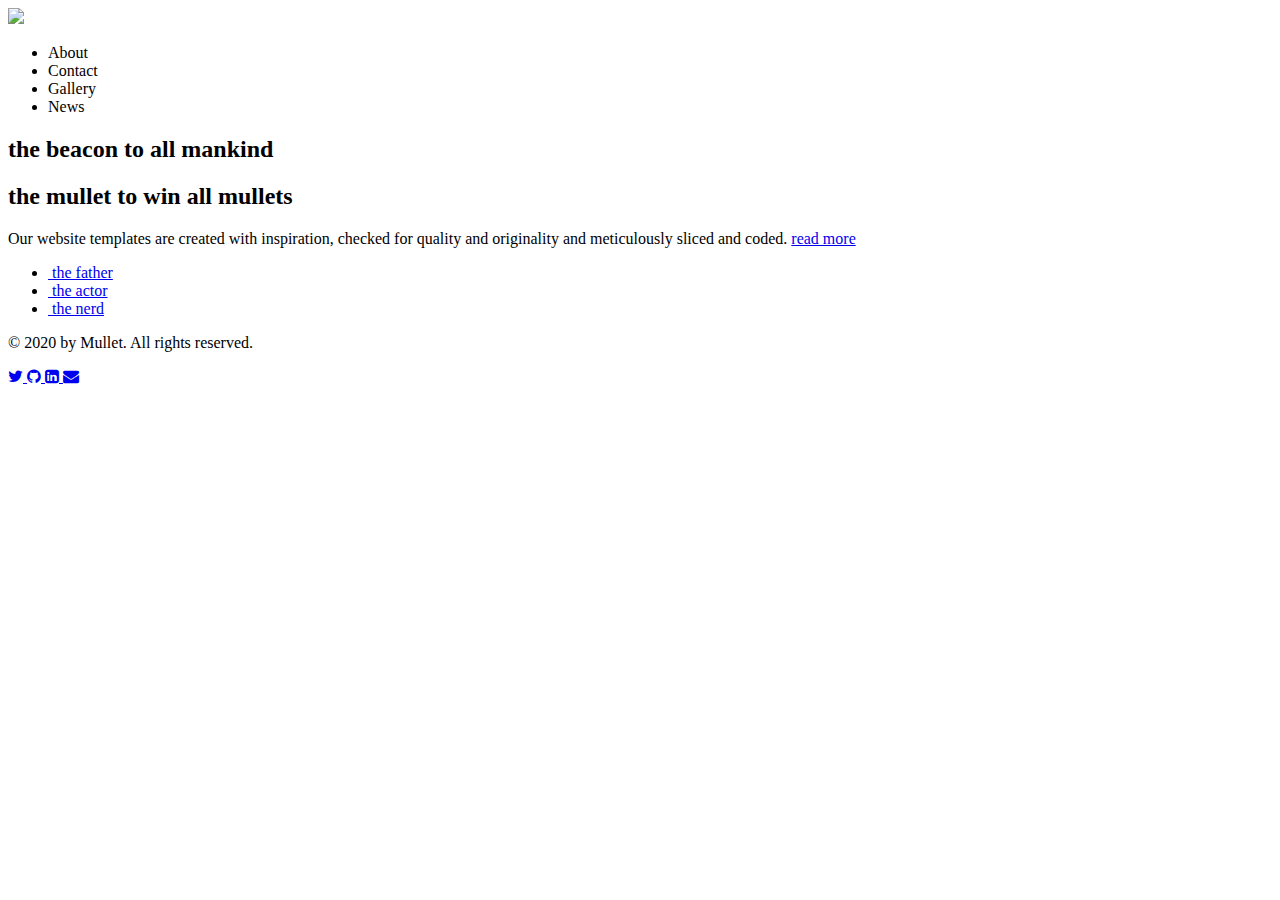
==== index.html @ ee23ad3a "slight changes to index" ====
<!DOCTYPE html>
<html lang="en">
<head>
    <meta charset="UTF-8">
    <meta name="viewport" content="width=device-width, initial-scale=1.0">
    <link rel="stylesheet" href="./style.css">
    <link rel="stylesheet" href="https://cdnjs.cloudflare.com/ajax/libs/font-awesome/4.7.0/css/font-awesome.min.css">
    <title>Mulleto</title>
</head>
<body>
    <nav>
        <img src=images/mullets.jpeg>
        <ul>
            <li><a href="about.html"></a>About</li>
            <li><a href="contact.html"></a>Contact</li>
            <li><a href="gallery.html"></a>Gallery</li>
            <li><a href="News"></a>News</li>
        </ul>
    </nav>
    <main></main>
    <section class="feature">
            <h2>the beacon to all mankind</h2>
            <h2>the mullet to win all mullets</h2>
            <span>Our website templates are created with</span>
            <span>inspiration, checked for quality and originality</span>
            <span>and meticulously sliced and coded.</span>
            <a href="blog-single-post.html" class="more">read more</a>
    </section>
    <section class="personas">
        <ul>
			<li>
				<a href="gallery.html">
					<img src="images/the-father.jpg" alt="">
					<span>the father</span>
				</a>
			</li>
			<li>
				<a href="gallery.html">
					<img src="images/the-actor.jpg" alt="">
					<span>the actor</span>
				</a>
			</li>
			<li>
				<a href="gallery.html">
					<img src="images/the-nerd.jpg" alt="">
					<span>the nerd</span>
				</a>
			</li>
		</ul>
        </section>
    <footer>
        <div class="icons">
            <p>© 2020 by Mullet. All rights reserved.</p>
            <a href="https://twitter.com/willbmcclure" >
              <i class="fa fa-twitter" aria-hidden="true"></i>
            </a>
            <a href="https://github.com/willmcclure">
              <i class="fa fa-github" aria-hidden="true"></i>
            </a>
             <a href="https://linkedin.com/in/willmcclure1">
              <i class="fa fa-linkedin-square" aria-hidden="true"></i>
            </a>
            <a href="https://willbmcclure@gmail.com">
              <i class="fa fa-envelope" aria-hidden="true"></i>
            </a>
        </div>
    </footer>
</body>
</html>
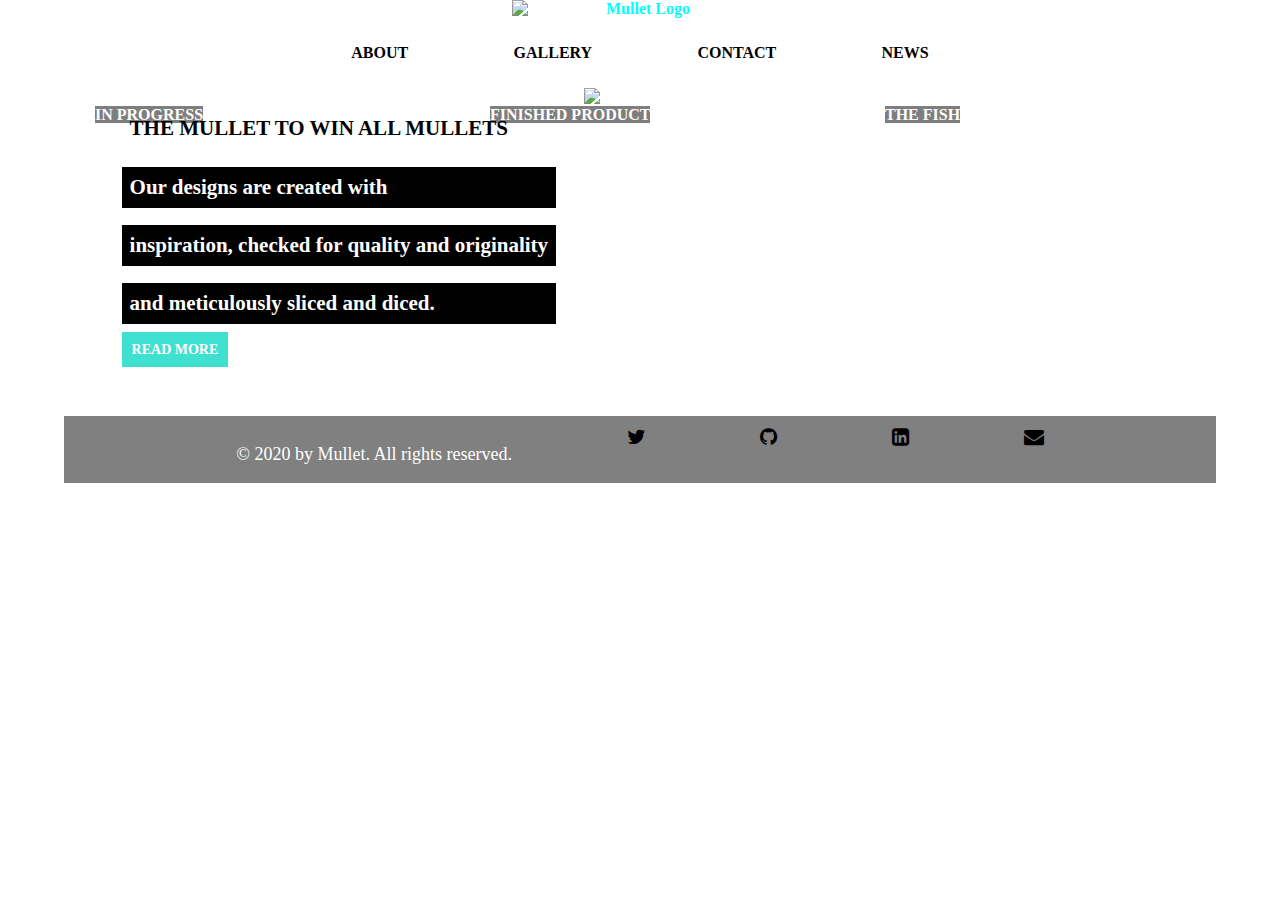
==== commit d57b5c0d: "Barbershop project done" ====
--- a/index.html
+++ b/index.html
@@ -8,62 +8,62 @@
     <title>Mulleto</title>
 </head>
 <body>
-    <nav>
-        <img src=images/mullets.jpeg>
-        <ul>
-            <li><a href="about.html"></a>About</li>
-            <li><a href="contact.html"></a>Contact</li>
-            <li><a href="gallery.html"></a>Gallery</li>
-            <li><a href="News"></a>News</li>
-        </ul>
-    </nav>
-    <main></main>
+    <header>
+        <a href="index.html" class="logo">
+			<img src="images/mullets.jpeg" alt="Mullet Logo">
+		</a>
+        <nav>
+            <ul>
+                <li><a href="about.html">ABOUT</a></li>
+                <li><a href="gallery.html">GALLERY</a></li>
+                <li><a href="contact.html">CONTACT</a></li>
+                <li><a href="news.html">NEWS</a></li>
+            </ul>
+        </nav>
+    </header>
     <section class="feature">
-            <h2>the beacon to all mankind</h2>
-            <h2>the mullet to win all mullets</h2>
-            <span>Our website templates are created with</span>
-            <span>inspiration, checked for quality and originality</span>
-            <span>and meticulously sliced and coded.</span>
-            <a href="blog-single-post.html" class="more">read more</a>
+        <img src="images/the-frame.jpg" alt="3 guys in a van">
+        <div class="language">
+            <h2 class="dark">THE MULLET TO WIN ALL MULLETS</h2>
+            <h2 class="light">Our designs are created with</h2>
+            <h2 class="light">inspiration, checked for quality and originality</h2>
+            <h2 class="light">and meticulously sliced and diced.</h2>
+            <a href="news.html" class="more">READ MORE</a>
+        </div>
     </section>
     <section class="personas">
-        <ul>
-			<li>
-				<a href="gallery.html">
-					<img src="images/the-father.jpg" alt="">
-					<span>the father</span>
-				</a>
-			</li>
-			<li>
-				<a href="gallery.html">
-					<img src="images/the-actor.jpg" alt="">
-					<span>the actor</span>
-				</a>
-			</li>
-			<li>
-				<a href="gallery.html">
-					<img src="images/the-nerd.jpg" alt="">
-					<span>the nerd</span>
-				</a>
-			</li>
-		</ul>
+		<a href="gallery.html" class="personaLink">
+            <div class="persona" id="persona1">
+                <span>IN PROGRESS</span>
+            </div>
+		</a>
+		<a href="gallery.html" class="personaLink">
+            <div class="persona" id="persona2">
+                <span>FINISHED PRODUCT</span>
+            </div>
+		</a>
+        <a href="gallery.html" class="personaLink">
+            <div class="persona" id="persona3">
+                <span>THE FISH</span>
+            </div>
+		</a>
         </section>
-    <footer>
-        <div class="icons">
-            <p>© 2020 by Mullet. All rights reserved.</p>
-            <a href="https://twitter.com/willbmcclure" >
-              <i class="fa fa-twitter" aria-hidden="true"></i>
-            </a>
-            <a href="https://github.com/willmcclure">
-              <i class="fa fa-github" aria-hidden="true"></i>
-            </a>
-             <a href="https://linkedin.com/in/willmcclure1">
-              <i class="fa fa-linkedin-square" aria-hidden="true"></i>
-            </a>
-            <a href="https://willbmcclure@gmail.com">
-              <i class="fa fa-envelope" aria-hidden="true"></i>
-            </a>
-        </div>
-    </footer>
+        <footer>
+            <div class="icons">
+                <p>© 2020 by Mullet. All rights reserved.</p>
+                <a href="https://twitter.com/willbmcclure" >
+                  <i class="fa fa-twitter" aria-hidden="true"></i>
+                </a>
+                <a href="https://github.com/willmcclure">
+                  <i class="fa fa-github" aria-hidden="true"></i>
+                </a>
+                 <a href="https://linkedin.com/in/willmcclure1">
+                  <i class="fa fa-linkedin-square" aria-hidden="true"></i>
+                </a>
+                <a href="https://willbmcclure@gmail.com">
+                  <i class="fa fa-envelope" aria-hidden="true"></i>
+                </a>
+            </div>
+        </footer>
 </body>
 </html>--- a/style.css
+++ b/style.css
@@ -0,0 +1,337 @@
+body {
+    margin: 0;
+}
+
+ul {
+    width: 100%;
+    display: flex;
+    justify-content: space-evenly;
+    list-style-type: none;
+    padding-left: 0px;
+}
+
+li {
+    list-style-type: none;
+    padding: 10px;
+}
+
+.logo {
+    text-align: center;
+    margin: 0 auto;
+    padding: 0;
+    width: 340px;
+    height: 100px;
+}
+
+nav {
+    width: 60%;
+    margin: 0 auto;
+    display: flex;
+    justify-content: space-between;
+  }
+
+.feature {
+    width: 90vw;
+    margin: 0 auto;
+    position: relative;
+    text-align: center;
+    color: white;
+}
+
+.language {
+  position: absolute;
+  font-size: 14px;
+  top: 15%;
+  left: 5%;
+  text-align: left;
+}
+
+footer {
+    background-color: grey;
+    color: white;
+    font-size: 20px;
+    width: 90vw;
+    margin: 10px auto;
+    padding-top: 10px;
+}
+
+.space {
+  padding: 10px;
+  margin: 0 auto;
+  display: flex;
+  justify-content: center;
+}
+
+.story {
+    margin: 0 auto;
+    width: 60vw;
+    text-align: center;
+}
+
+.storybox {
+    margin: 0 auto;
+    height: 100%;
+    padding: 5px;
+    text-align: center;
+}
+
+.icons {
+    width: 90%;
+    margin: 0 auto;
+    display: flex;
+    justify-content: space-evenly;
+}
+
+.icons > p {
+    width: max-content;
+    font-size: 18px;
+}
+
+.storybox > p {
+  margin: 0 auto;
+  width: 60%;
+}
+
+form {
+    text-align: center;
+    padding-bottom: 20px;
+}
+
+img {
+    width: 100%;
+}
+
+.logo > img {
+    width: 20%;
+    margin: 0 auto;
+    display: block;
+    text-align: center;
+}
+
+.personas {
+  display: flex;
+  flex-direction: row;
+  justify-content: space-evenly;
+}
+
+.persona {
+  height: 300px;
+  width: 300px;
+  background-size: cover;
+}
+
+.persona span {
+  color: white;
+  background-color: black;
+  opacity: 50%;
+}
+
+#persona1 {
+  background-image: url(images/in-progress.jpg);
+}
+
+#persona2 {
+  background-image: url(images/finished.jpg)
+}
+
+#persona3 {
+  background-image: url(images/fish.jpg);
+}
+
+#submit{
+  font-size: 14px;
+  background-color: black;
+  color: white;
+  width: max-content;
+  text-align: center;
+  display: inline-block;
+  padding: 15px 28px 12px;
+}
+
+a {
+  color: black;
+  font-weight: bolder;
+}
+
+a:link {
+  text-decoration: none;
+}
+
+a:hover {
+  color: aqua;
+}
+
+a:active {
+  color: aqua;
+}
+
+.textinput {
+  width: 50%;
+  margin-bottom: 5px;
+  border-width: 2px;
+  appearance: textfield;
+  border-style: inset;
+}
+
+h1 {
+  font-size: 25px;
+  background-color: black;
+  color: white;
+  width: max-content;
+  text-align: center;
+  margin: 5px auto;
+  padding: 15px 28px 12px;
+}
+
+h2 {
+  padding: 8px;
+}
+
+h3 {
+  font-size: 24px;
+  font-weight: bolder;
+}
+
+.posts {
+  padding: 2%;
+}
+
+.posts > ul {
+  display: flex;
+  flex-direction: column;
+}
+
+.posts > ul > li {
+  border: 1px solid black;
+  display: flex;
+  flex-direction: row;
+  flex-basis: 30% 70%;
+  margin: 10px;
+}
+
+.figure > img {
+  width: 100%;
+  float: left;
+  border: 1px solid black;
+}
+
+.figure {
+  width: 40%;
+}
+
+.wording {
+  text-align: center;
+  width: 55%;
+  margin: auto;
+}
+
+.dark {
+  color: black;
+  background: white;
+}
+.light {
+  color: white;
+  background: black;
+}
+
+.more {
+  font-size: 14px;
+  color: white;
+  width: max-content;
+  text-align: center;
+  margin: 5px auto;
+  padding: 10px;
+  background: turquoise;
+}
+
+/* Gallery styling */
+.row {
+    display: flex;
+    flex-wrap: wrap;
+    padding: 0 4px;
+  }
+  
+  /* Create four equal columns that sits next to each other */
+.column {
+    flex: 32%;
+    max-width: 32%;
+    padding: 0 4px;
+  }
+  
+.column img {
+    margin-top: 8px;
+    vertical-align: middle;
+    width: 100%;
+  }
+  
+  /* Responsive layout - makes a two column-layout instead of four columns */
+  @media screen and (max-width: 800px) {
+    .column {
+      flex: 50%;
+      max-width: 50%;
+    }
+  }
+  
+  /* Responsive layout - makes the two columns stack on top of each other instead of next to each other */
+  @media screen and (max-width: 600px) {
+    .column {
+      flex: 100%;
+      max-width: 100%;
+    }  
+
+    .language, .more {
+      font-size: 8px;
+      top: 5%;
+      padding: 2px;
+    }  
+
+    .personas {
+      display: flex;
+      flex-direction: column;
+      justify-content: center;
+    }
+
+    .persona {
+      margin: 5px auto;
+    }
+  }
+
+  .container {
+    position: relative;
+    width: 100%;
+  }
+  
+  .image {
+    display: block;
+    width: 100%;
+    height: auto;
+  }
+  
+  .overlay {
+    position: absolute;
+    top: 0;
+    bottom: 0;
+    left: 0;
+    right: 0;
+    height: 100%;
+    width: 100%;
+    opacity: 0;
+    transition: .5s ease;
+    background: rgba(0, 0, 0, 0.5);
+  }
+  
+  .container:hover .overlay {
+    opacity: 1;
+  }
+  
+  .text {
+    color: white;
+    font-size: 20px;
+    position: absolute;
+    top: 50%;
+    left: 50%;
+    -webkit-transform: translate(-50%, -50%);
+    -ms-transform: translate(-50%, -50%);
+    transform: translate(-50%, -50%);
+    text-align: center;
+  }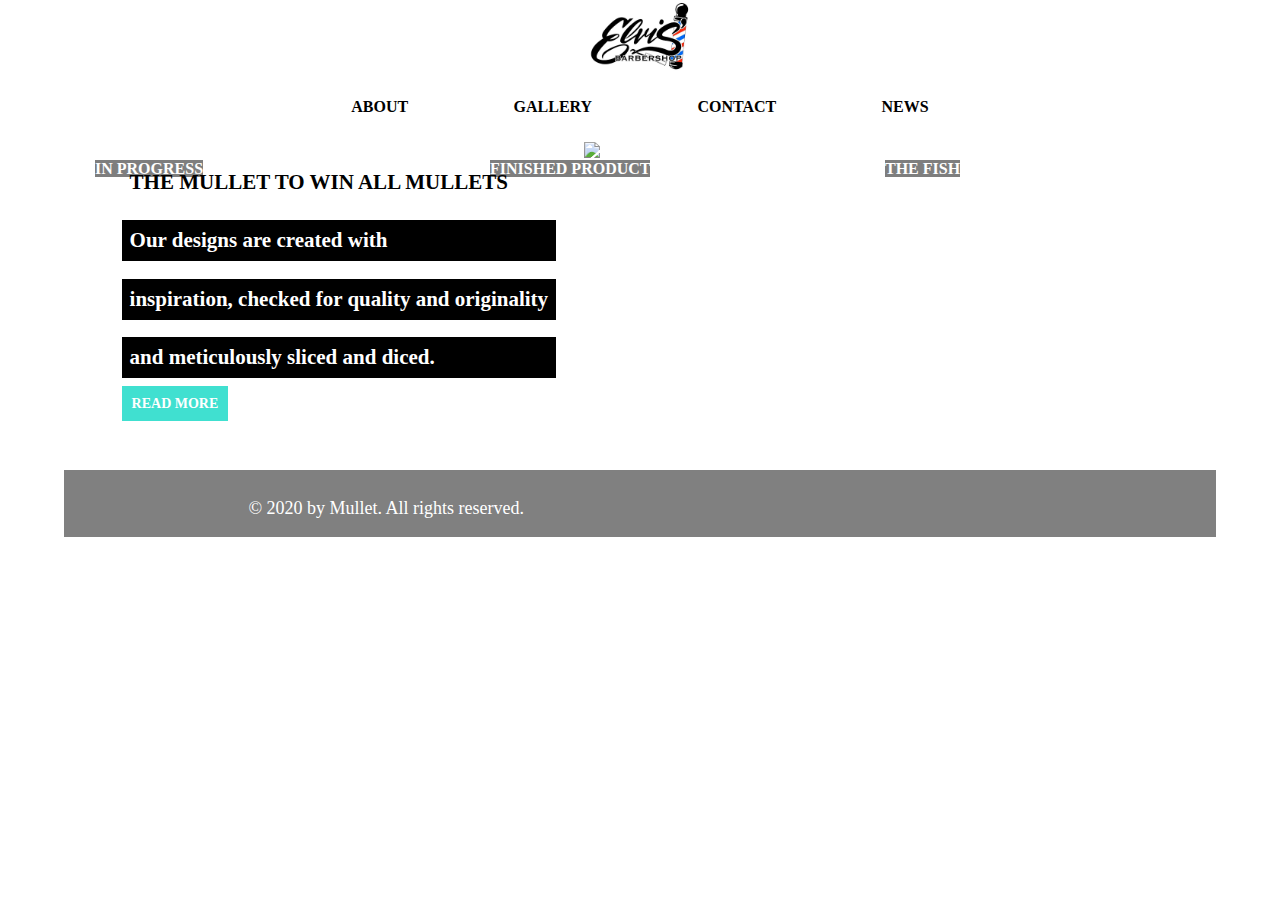
==== commit b138fd44: "barbershop" ====
--- a/index.html
+++ b/index.html
@@ -3,14 +3,14 @@
 <head>
     <meta charset="UTF-8">
     <meta name="viewport" content="width=device-width, initial-scale=1.0">
-    <link rel="stylesheet" href="./style.css">
-    <link rel="stylesheet" href="https://cdnjs.cloudflare.com/ajax/libs/font-awesome/4.7.0/css/font-awesome.min.css">
-    <title>Mulleto</title>
+    <link rel="stylesheet" href="./styles/style.css">
+    
+    <title>Elvis Barber Shop</title>
 </head>
 <body>
     <header>
         <a href="index.html" class="logo">
-			<img src="images/mullets.jpeg" alt="Mullet Logo">
+			<img src="./images/elvisbarbershoplogo.png" alt="elvis barber logo" >
 		</a>
         <nav>
             <ul>
--- a/styles/style.css
+++ b/styles/style.css
@@ -0,0 +1,337 @@
+body {
+    margin: 0;
+}
+
+ul {
+    width: 100%;
+    display: flex;
+    justify-content: space-evenly;
+    list-style-type: none;
+    padding-left: 0px;
+}
+
+li {
+    list-style-type: none;
+    padding: 10px;
+}
+
+.logo {
+    text-align: center;
+    margin: 0 auto;
+    padding: 0;
+    width: 340px;
+    height: 100px;
+}
+
+nav {
+    width: 60%;
+    margin: 0 auto;
+    display: flex;
+    justify-content: space-between;
+  }
+
+.feature {
+    width: 90vw;
+    margin: 0 auto;
+    position: relative;
+    text-align: center;
+    color: white;
+}
+
+.language {
+  position: absolute;
+  font-size: 14px;
+  top: 15%;
+  left: 5%;
+  text-align: left;
+}
+
+footer {
+    background-color: grey;
+    color: white;
+    font-size: 20px;
+    width: 90vw;
+    margin: 10px auto;
+    padding-top: 10px;
+}
+
+.space {
+  padding: 10px;
+  margin: 0 auto;
+  display: flex;
+  justify-content: center;
+}
+
+.story {
+    margin: 0 auto;
+    width: 60vw;
+    text-align: center;
+}
+
+.storybox {
+    margin: 0 auto;
+    height: 100%;
+    padding: 5px;
+    text-align: center;
+}
+
+.icons {
+    width: 90%;
+    margin: 0 auto;
+    display: flex;
+    justify-content: space-evenly;
+}
+
+.icons > p {
+    width: max-content;
+    font-size: 18px;
+}
+
+.storybox > p {
+  margin: 0 auto;
+  width: 60%;
+}
+
+form {
+    text-align: center;
+    padding-bottom: 20px;
+}
+
+img {
+    width: 100%;
+}
+
+.logo > img {
+    width: 8%;
+    margin: 0 auto;
+    display: block;
+    text-align: center;
+}
+
+.personas {
+  display: flex;
+  flex-direction: row;
+  justify-content: space-evenly;
+}
+
+.persona {
+  height: 300px;
+  width: 300px;
+  background-size: cover;
+}
+
+.persona span {
+  color: white;
+  background-color: black;
+  opacity: 50%;
+}
+
+#persona1 {
+  background-image: url(images/in-progress.jpg);
+}
+
+#persona2 {
+  background-image: url(images/finished.jpg)
+}
+
+#persona3 {
+  background-image: url(images/fish.jpg);
+}
+
+#submit{
+  font-size: 14px;
+  background-color: black;
+  color: white;
+  width: max-content;
+  text-align: center;
+  display: inline-block;
+  padding: 15px 28px 12px;
+}
+
+a {
+  color: black;
+  font-weight: bolder;
+}
+
+a:link {
+  text-decoration: none;
+}
+
+a:hover {
+  color: aqua;
+}
+
+a:active {
+  color: aqua;
+}
+
+.textinput {
+  width: 50%;
+  margin-bottom: 5px;
+  border-width: 2px;
+  appearance: textfield;
+  border-style: inset;
+}
+
+h1 {
+  font-size: 25px;
+  background-color: black;
+  color: white;
+  width: max-content;
+  text-align: center;
+  margin: 5px auto;
+  padding: 15px 28px 12px;
+}
+
+h2 {
+  padding: 8px;
+}
+
+h3 {
+  font-size: 24px;
+  font-weight: bolder;
+}
+
+.posts {
+  padding: 2%;
+}
+
+.posts > ul {
+  display: flex;
+  flex-direction: column;
+}
+
+.posts > ul > li {
+  border: 1px solid black;
+  display: flex;
+  flex-direction: row;
+  flex-basis: 30% 70%;
+  margin: 10px;
+}
+
+.figure > img {
+  width: 100%;
+  float: left;
+  border: 1px solid black;
+}
+
+.figure {
+  width: 40%;
+}
+
+.wording {
+  text-align: center;
+  width: 55%;
+  margin: auto;
+}
+
+.dark {
+  color: black;
+  background: white;
+}
+.light {
+  color: white;
+  background: black;
+}
+
+.more {
+  font-size: 14px;
+  color: white;
+  width: max-content;
+  text-align: center;
+  margin: 5px auto;
+  padding: 10px;
+  background: turquoise;
+}
+
+/* Gallery styling */
+.row {
+    display: flex;
+    flex-wrap: wrap;
+    padding: 0 4px;
+  }
+  
+  /* Create four equal columns that sits next to each other */
+.column {
+    flex: 32%;
+    max-width: 32%;
+    padding: 0 4px;
+  }
+  
+.column img {
+    margin-top: 8px;
+    vertical-align: middle;
+    width: 100%;
+  }
+  
+  /* Responsive layout - makes a two column-layout instead of four columns */
+  @media screen and (max-width: 800px) {
+    .column {
+      flex: 50%;
+      max-width: 50%;
+    }
+  }
+  
+  /* Responsive layout - makes the two columns stack on top of each other instead of next to each other */
+  @media screen and (max-width: 600px) {
+    .column {
+      flex: 100%;
+      max-width: 100%;
+    }  
+
+    .language, .more {
+      font-size: 8px;
+      top: 5%;
+      padding: 2px;
+    }  
+
+    .personas {
+      display: flex;
+      flex-direction: column;
+      justify-content: center;
+    }
+
+    .persona {
+      margin: 5px auto;
+    }
+  }
+
+  .container {
+    position: relative;
+    width: 100%;
+  }
+  
+  .image {
+    display: block;
+    width: 100%;
+    height: auto;
+  }
+  
+  .overlay {
+    position: absolute;
+    top: 0;
+    bottom: 0;
+    left: 0;
+    right: 0;
+    height: 100%;
+    width: 100%;
+    opacity: 0;
+    transition: .5s ease;
+    background: rgba(0, 0, 0, 0.5);
+  }
+  
+  .container:hover .overlay {
+    opacity: 1;
+  }
+  
+  .text {
+    color: white;
+    font-size: 20px;
+    position: absolute;
+    top: 50%;
+    left: 50%;
+    -webkit-transform: translate(-50%, -50%);
+    -ms-transform: translate(-50%, -50%);
+    transform: translate(-50%, -50%);
+    text-align: center;
+  }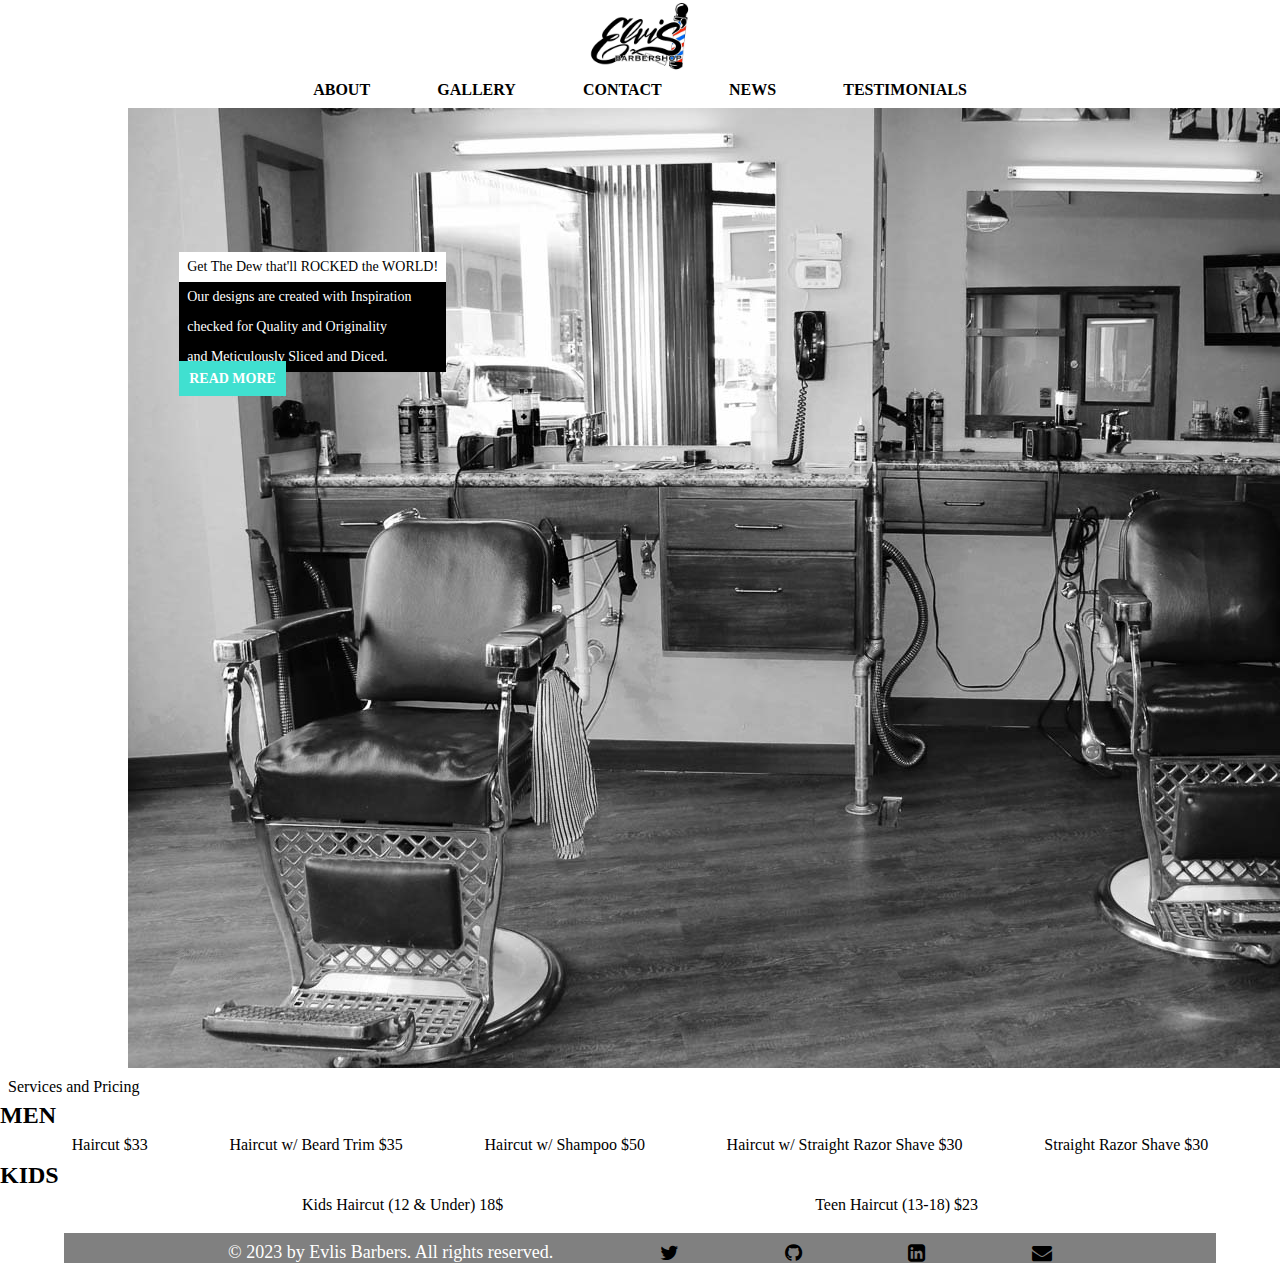
==== commit e15a0ff4: "1st update" ====
--- a/index.html
+++ b/index.html
@@ -1,69 +1,101 @@
 <!DOCTYPE html>
 <html lang="en">
+
 <head>
     <meta charset="UTF-8">
     <meta name="viewport" content="width=device-width, initial-scale=1.0">
+    <link rel="stylesheet" href="./styles/reset.css">
     <link rel="stylesheet" href="./styles/style.css">
-    
+    <link rel="stylesheet" href="https://cdnjs.cloudflare.com/ajax/libs/font-awesome/4.7.0/css/font-awesome.min.css">
+ 
     <title>Elvis Barber Shop</title>
 </head>
+
 <body>
     <header>
         <a href="index.html" class="logo">
-			<img src="./images/elvisbarbershoplogo.png" alt="elvis barber logo" >
-		</a>
+            <img src="./images/elvisbarbershoplogo.png" alt="elvis barber logo">
+        </a>
         <nav>
             <ul>
                 <li><a href="about.html">ABOUT</a></li>
                 <li><a href="gallery.html">GALLERY</a></li>
                 <li><a href="contact.html">CONTACT</a></li>
                 <li><a href="news.html">NEWS</a></li>
+                <li><a href="post.html">TESTIMONIALS</a></li>
             </ul>
         </nav>
     </header>
-    <section class="feature">
-        <img src="images/the-frame.jpg" alt="3 guys in a van">
+    <div class="feature">
+        <img src="./images/oldstyle.jpg" alt="oldstyle">
         <div class="language">
-            <h2 class="dark">THE MULLET TO WIN ALL MULLETS</h2>
-            <h2 class="light">Our designs are created with</h2>
-            <h2 class="light">inspiration, checked for quality and originality</h2>
-            <h2 class="light">and meticulously sliced and diced.</h2>
+            <h2 class="dark">Get The Dew that'll ROCKED the WORLD!</h2>
+            <h2 class="light">Our designs are created with Inspiration</h2>
+            <h2 class="light">checked for Quality and Originality</h2>
+            <h2 class="light">and Meticulously Sliced and Diced.</h2>
             <a href="news.html" class="more">READ MORE</a>
         </div>
-    </section>
-    <section class="personas">
-		<a href="gallery.html" class="personaLink">
-            <div class="persona" id="persona1">
-                <span>IN PROGRESS</span>
+    </div>
+    <!-- <section class="personas">
+        <a href="gallery.html" class="personaLink">
+            <div class="persona" id="persona1"> -->
+                <div class="menu-item-one">
+                    <h2> Services and Pricing </h2>
+                    <p>
+                    <h3> MEN</h3>
+                    <ul>
+                        <li> Haircut $33</li>
+                        <li> Haircut w/ Beard Trim
+                            $35</li>
+                        <li> Haircut w/ Shampoo
+                            $50</li>
+                        <li> Haircut w/ Straight Razor Shave
+                            $30</li>
+                        <li> Straight Razor Shave
+                            $30</li>
+
+                    </ul>
+                    </div>
+                    <div class="menu-item-two">
+                        <h3>KIDS</h3>
+
+                        <ul>
+                        <li> Kids Haircut (12 & Under) 18$ </li>
+                    
+                        <li> Teen Haircut (13-18) $23 </li>
+                        </ul>
+                        </div>
+                    </div>
             </div>
-		</a>
-		<a href="gallery.html" class="personaLink">
+        </a>
+        <!-- <a href="gallery.html" class="personaLink">
             <div class="persona" id="persona2">
                 <span>FINISHED PRODUCT</span>
             </div>
-		</a>
+        </a>
         <a href="gallery.html" class="personaLink">
             <div class="persona" id="persona3">
-                <span>THE FISH</span>
+                <span>THE FISH</span> -->
             </div>
-		</a>
-        </section>
-        <footer>
-            <div class="icons">
-                <p>© 2020 by Mullet. All rights reserved.</p>
-                <a href="https://twitter.com/willbmcclure" >
-                  <i class="fa fa-twitter" aria-hidden="true"></i>
-                </a>
-                <a href="https://github.com/willmcclure">
-                  <i class="fa fa-github" aria-hidden="true"></i>
-                </a>
-                 <a href="https://linkedin.com/in/willmcclure1">
-                  <i class="fa fa-linkedin-square" aria-hidden="true"></i>
-                </a>
-                <a href="https://willbmcclure@gmail.com">
-                  <i class="fa fa-envelope" aria-hidden="true"></i>
-                </a>
-            </div>
-        </footer>
+        </a>
+    <!-- </section> -->
+    <footer>
+        <div class="icons">
+            <p>© 2023 by Evlis Barbers. All rights reserved.</p>
+            <a href="https://twitter.com/Magues17">
+                <i class="fa fa-twitter" aria-hidden="true"></i>
+            </a>
+            <a href="https://github.com/Magues17">
+                <i class="fa fa-github" aria-hidden="true"></i>
+            </a>
+            <a href="https://www.linkedin.com/in/michaeldcampbell0039/">
+                <i class="fa fa-linkedin-square" aria-hidden="true"></i>
+            </a>
+            <a href="Mikel.d.campbell@gmail.com">
+                <i class="fa fa-envelope" aria-hidden="true"></i>
+            </a>
+        </div>
+    </footer>
 </body>
+
 </html>--- a/styles/style.css
+++ b/styles/style.css
@@ -1,41 +1,41 @@
 body {
-    margin: 0;
+  margin: 0;
 }
 
 ul {
-    width: 100%;
-    display: flex;
-    justify-content: space-evenly;
-    list-style-type: none;
-    padding-left: 0px;
+  width: 100%;
+  display: flex;
+  justify-content: space-evenly;
+  list-style-type: none;
+  padding-left: 0px;
 }
 
 li {
-    list-style-type: none;
-    padding: 10px;
+  list-style-type: none;
+  padding: 10px;
 }
 
 .logo {
-    text-align: center;
-    margin: 0 auto;
-    padding: 0;
-    width: 340px;
-    height: 100px;
+  text-align: center;
+  margin: 0 auto;
+  padding: 0;
+  width: 340px;
+  height: 100px;
 }
 
 nav {
-    width: 60%;
-    margin: 0 auto;
-    display: flex;
-    justify-content: space-between;
-  }
+  width: 60%;
+  margin: 0 auto;
+  display: flex;
+  justify-content: space-between;
+}
 
 .feature {
-    width: 90vw;
-    margin: 0 auto;
-    position: relative;
-    text-align: center;
-    color: white;
+  width: 80vw;
+  margin: 0 auto;
+  position: relative;
+  text-align: center;
+  color: white;
 }
 
 .language {
@@ -47,12 +47,12 @@
 }
 
 footer {
-    background-color: grey;
-    color: white;
-    font-size: 20px;
-    width: 90vw;
-    margin: 10px auto;
-    padding-top: 10px;
+  background-color: grey;
+  color: white;
+  font-size: 20px;
+  width: 90vw;
+  margin: 10px auto;
+  padding-top: 10px;
 }
 
 .space {
@@ -63,49 +63,50 @@
 }
 
 .story {
-    margin: 0 auto;
-    width: 60vw;
-    text-align: center;
+  margin: 0 auto;
+  width: 60vw;
+  text-align: center;
 }
 
 .storybox {
-    margin: 0 auto;
-    height: 100%;
-    padding: 5px;
-    text-align: center;
+  margin: 0 auto;
+  height: 100%;
+  padding: 5px;
+  text-align: center;
+  
 }
 
 .icons {
-    width: 90%;
-    margin: 0 auto;
-    display: flex;
-    justify-content: space-evenly;
-}
-
-.icons > p {
-    width: max-content;
-    font-size: 18px;
-}
-
-.storybox > p {
+  width: 90%;
+  margin: 0 auto;
+  display: flex;
+  justify-content: space-evenly;
+}
+
+.icons>p {
+  width: max-content;
+  font-size: 18px;
+}
+
+.storybox>p {
   margin: 0 auto;
   width: 60%;
 }
 
 form {
-    text-align: center;
-    padding-bottom: 20px;
-}
-
-img {
-    width: 100%;
-}
-
-.logo > img {
-    width: 8%;
-    margin: 0 auto;
-    display: block;
-    text-align: center;
+  text-align: center;
+  padding-bottom: 20px;
+}
+
+/* img {
+  width: 80%;
+} */
+
+.logo>img {
+  width: 8%;
+  margin: 0 auto;
+  display: block;
+  text-align: center;
 }
 
 .personas {
@@ -138,7 +139,7 @@
   background-image: url(images/fish.jpg);
 }
 
-#submit{
+#submit {
   font-size: 14px;
   background-color: black;
   color: white;
@@ -196,12 +197,12 @@
   padding: 2%;
 }
 
-.posts > ul {
+.posts>ul {
   display: flex;
   flex-direction: column;
 }
 
-.posts > ul > li {
+.posts>ul>li {
   border: 1px solid black;
   display: flex;
   flex-direction: row;
@@ -209,7 +210,7 @@
   margin: 10px;
 }
 
-.figure > img {
+.figure>img {
   width: 100%;
   float: left;
   border: 1px solid black;
@@ -229,6 +230,7 @@
   color: black;
   background: white;
 }
+
 .light {
   color: white;
   background: black;
@@ -246,92 +248,99 @@
 
 /* Gallery styling */
 .row {
+  display: flex;
+  flex-wrap: wrap;
+  padding: 0 4px;
+}
+
+/* Create four equal columns that sits next to each other */
+.column {
+  flex: 32%;
+  max-width: 32%;
+  padding: 0 4px;
+}
+
+.column img {
+  margin-top: 8px;
+  vertical-align: middle;
+  width: 100%;
+}
+
+
+.menu-item {
+display: flex;
+
+}
+
+/* Responsive layout - makes a two column-layout instead of four columns */
+@media screen and (max-width: 800px) {
+  .column {
+    flex: 50%;
+    max-width: 50%;
+  }
+}
+
+/* Responsive layout - makes the two columns stack on top of each other instead of next to each other */
+@media screen and (max-width: 600px) {
+  .column {
+    flex: 100%;
+    max-width: 100%;
+  }
+
+  .language,
+  .more {
+    font-size: 8px;
+    top: 5%;
+    padding: 2px;
+  }
+
+  .personas {
     display: flex;
-    flex-wrap: wrap;
-    padding: 0 4px;
-  }
-  
-  /* Create four equal columns that sits next to each other */
-.column {
-    flex: 32%;
-    max-width: 32%;
-    padding: 0 4px;
-  }
-  
-.column img {
-    margin-top: 8px;
-    vertical-align: middle;
-    width: 100%;
-  }
-  
-  /* Responsive layout - makes a two column-layout instead of four columns */
-  @media screen and (max-width: 800px) {
-    .column {
-      flex: 50%;
-      max-width: 50%;
-    }
-  }
-  
-  /* Responsive layout - makes the two columns stack on top of each other instead of next to each other */
-  @media screen and (max-width: 600px) {
-    .column {
-      flex: 100%;
-      max-width: 100%;
-    }  
-
-    .language, .more {
-      font-size: 8px;
-      top: 5%;
-      padding: 2px;
-    }  
-
-    .personas {
-      display: flex;
-      flex-direction: column;
-      justify-content: center;
-    }
-
-    .persona {
-      margin: 5px auto;
-    }
-  }
-
-  .container {
-    position: relative;
-    width: 100%;
-  }
-  
-  .image {
-    display: block;
-    width: 100%;
-    height: auto;
-  }
-  
-  .overlay {
-    position: absolute;
-    top: 0;
-    bottom: 0;
-    left: 0;
-    right: 0;
-    height: 100%;
-    width: 100%;
-    opacity: 0;
-    transition: .5s ease;
-    background: rgba(0, 0, 0, 0.5);
-  }
-  
-  .container:hover .overlay {
-    opacity: 1;
-  }
-  
-  .text {
-    color: white;
-    font-size: 20px;
-    position: absolute;
-    top: 50%;
-    left: 50%;
-    -webkit-transform: translate(-50%, -50%);
-    -ms-transform: translate(-50%, -50%);
-    transform: translate(-50%, -50%);
-    text-align: center;
-  }+    flex-direction: column;
+    justify-content: center;
+  }
+
+  .persona {
+    margin: 5px auto;
+  }
+}
+
+.container {
+  position: relative;
+  width: 100%;
+}
+
+.image {
+  display: block;
+  width: 100%;
+  height: auto;
+}
+
+.overlay {
+  position: absolute;
+  top: 0;
+  bottom: 0;
+  left: 0;
+  right: 0;
+  height: 100%;
+  width: 100%;
+  opacity: 0;
+  transition: .5s ease;
+  background: rgba(0, 0, 0, 0.5);
+}
+
+.container:hover .overlay {
+  opacity: 1;
+}
+
+.text {
+  color: white;
+  font-size: 20px;
+  position: absolute;
+  top: 50%;
+  left: 50%;
+  -webkit-transform: translate(-50%, -50%);
+  -ms-transform: translate(-50%, -50%);
+  transform: translate(-50%, -50%);
+  text-align: center;
+}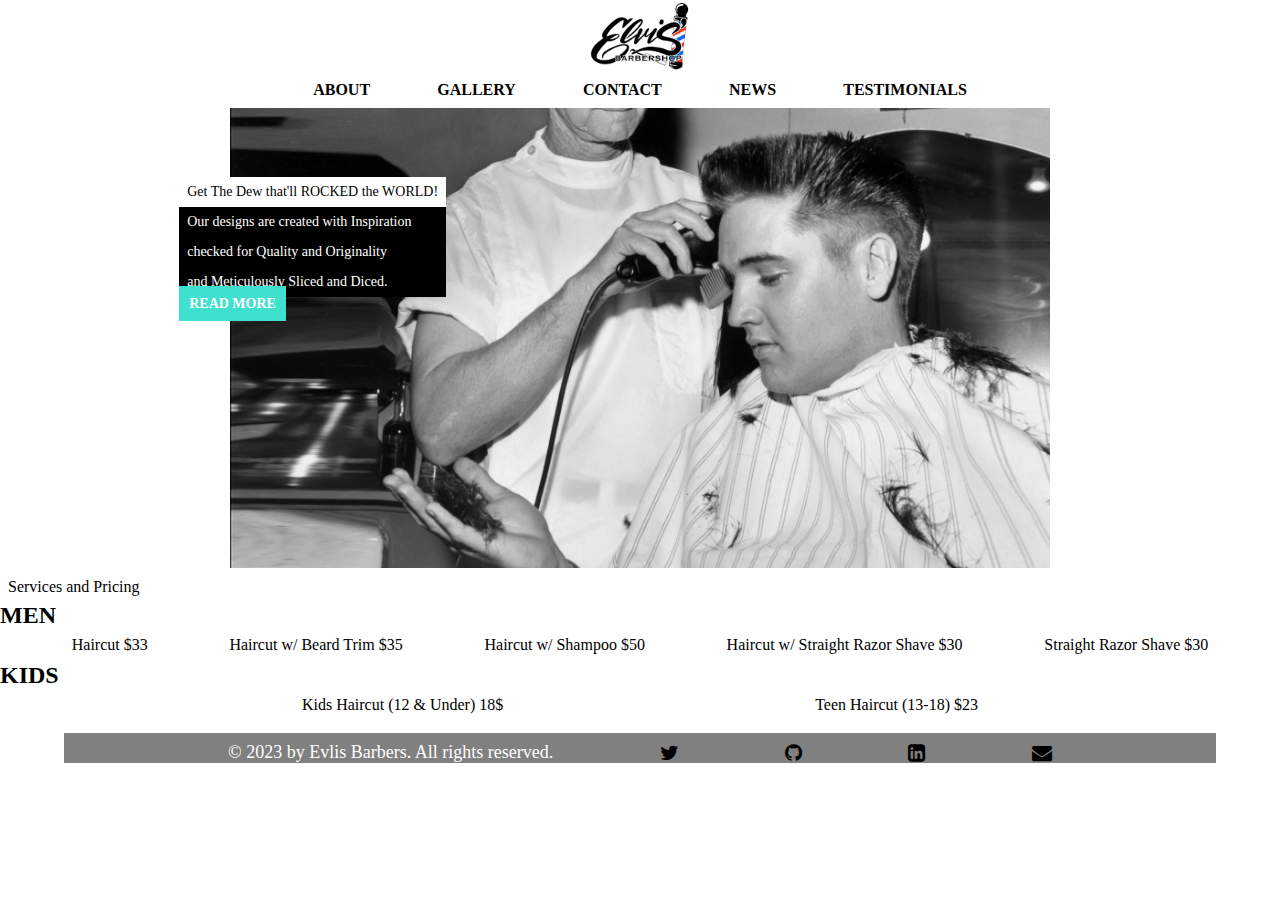
==== commit 92ab82a9: "img removed" ====
--- a/index.html
+++ b/index.html
@@ -27,7 +27,7 @@
         </nav>
     </header>
     <div class="feature">
-        <img src="./images/oldstyle.jpg" alt="oldstyle">
+        <img src="./images/elvis-haircut2.jpg" alt="oldstyle">
         <div class="language">
             <h2 class="dark">Get The Dew that'll ROCKED the WORLD!</h2>
             <h2 class="light">Our designs are created with Inspiration</h2>
@@ -36,9 +36,7 @@
             <a href="news.html" class="more">READ MORE</a>
         </div>
     </div>
-    <!-- <section class="personas">
-        <a href="gallery.html" class="personaLink">
-            <div class="persona" id="persona1"> -->
+  
                 <div class="menu-item-one">
                     <h2> Services and Pricing </h2>
                     <p>
@@ -68,17 +66,10 @@
                     </div>
             </div>
         </a>
-        <!-- <a href="gallery.html" class="personaLink">
-            <div class="persona" id="persona2">
-                <span>FINISHED PRODUCT</span>
+      
             </div>
         </a>
-        <a href="gallery.html" class="personaLink">
-            <div class="persona" id="persona3">
-                <span>THE FISH</span> -->
-            </div>
-        </a>
-    <!-- </section> -->
+    
     <footer>
         <div class="icons">
             <p>© 2023 by Evlis Barbers. All rights reserved.</p>
@@ -91,7 +82,7 @@
             <a href="https://www.linkedin.com/in/michaeldcampbell0039/">
                 <i class="fa fa-linkedin-square" aria-hidden="true"></i>
             </a>
-            <a href="Mikel.d.campbell@gmail.com">
+            <a href="mailto: mikel.d.campbell@gmail.com">
                 <i class="fa fa-envelope" aria-hidden="true"></i>
             </a>
         </div>
--- a/styles/style.css
+++ b/styles/style.css
@@ -98,9 +98,9 @@
   padding-bottom: 20px;
 }
 
-/* img {
+img {
   width: 80%;
-} */
+}
 
 .logo>img {
   width: 8%;
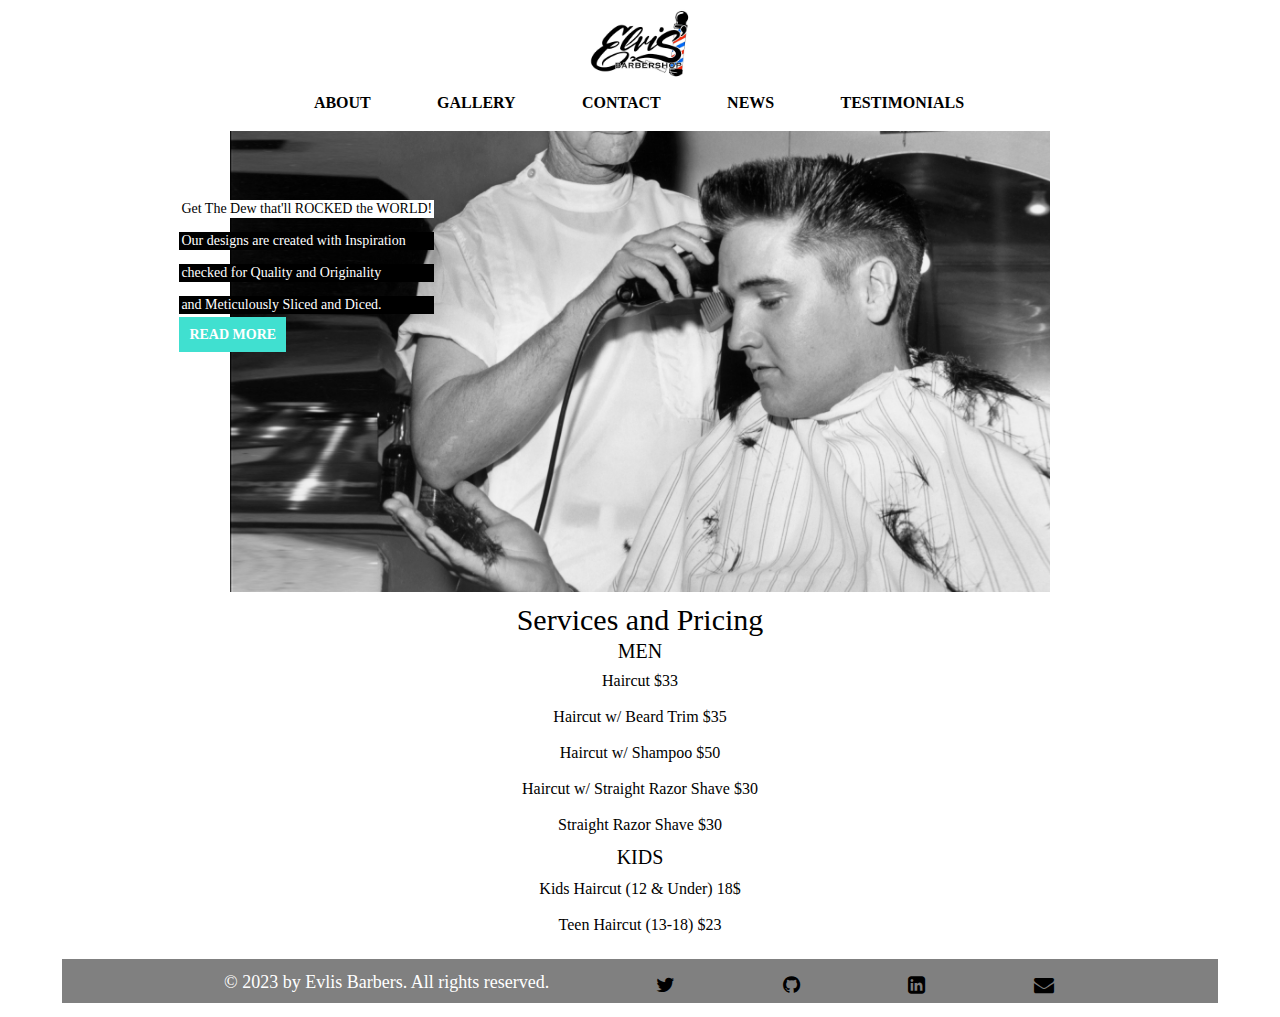
==== commit d4d7b585: "crap ton of edits" ====
--- a/index.html
+++ b/index.html
@@ -5,7 +5,7 @@
     <meta charset="UTF-8">
     <meta name="viewport" content="width=device-width, initial-scale=1.0">
     <link rel="stylesheet" href="./styles/reset.css">
-    <link rel="stylesheet" href="./styles/style.css">
+    <link rel="stylesheet" href="./styles/indexstyle.css">
     <link rel="stylesheet" href="https://cdnjs.cloudflare.com/ajax/libs/font-awesome/4.7.0/css/font-awesome.min.css">
  
     <title>Elvis Barber Shop</title>
@@ -22,26 +22,33 @@
                 <li><a href="gallery.html">GALLERY</a></li>
                 <li><a href="contact.html">CONTACT</a></li>
                 <li><a href="news.html">NEWS</a></li>
-                <li><a href="post.html">TESTIMONIALS</a></li>
+                <li><a href="testimonial.html">TESTIMONIALS</a></li>
             </ul>
         </nav>
     </header>
     <div class="feature">
         <img src="./images/elvis-haircut2.jpg" alt="oldstyle">
         <div class="language">
-            <h2 class="dark">Get The Dew that'll ROCKED the WORLD!</h2>
-            <h2 class="light">Our designs are created with Inspiration</h2>
-            <h2 class="light">checked for Quality and Originality</h2>
-            <h2 class="light">and Meticulously Sliced and Diced.</h2>
+            <div class="dark">Get The Dew that'll ROCKED the WORLD!</div>
+            <br>
+            <div class="light">Our designs are created with Inspiration</div>
+            <br>
+            <div class="light">checked for Quality and Originality</div>
+            <br>
+            <div class="light">and Meticulously Sliced and Diced.</div>
+            <br>
             <a href="news.html" class="more">READ MORE</a>
         </div>
     </div>
   
                 <div class="menu-item-one">
-                    <h2> Services and Pricing </h2>
-                    <p>
-                    <h3> MEN</h3>
-                    <ul>
+                    <div> 
+                        
+                       <div class="snp"> Services and Pricing </div>
+                    
+                    
+                    <div>
+                        <div class="guy"> MEN </div>
                         <li> Haircut $33</li>
                         <li> Haircut w/ Beard Trim
                             $35</li>
@@ -52,16 +59,16 @@
                         <li> Straight Razor Shave
                             $30</li>
 
-                    </ul>
-                    </div>
-                    <div class="menu-item-two">
-                        <h3>KIDS</h3>
+                        </div>
+                    
+                
+                        <div class="guy"> KIDS </div>
 
-                        <ul>
+                        <div>
                         <li> Kids Haircut (12 & Under) 18$ </li>
                     
                         <li> Teen Haircut (13-18) $23 </li>
-                        </ul>
+                        </div>
                         </div>
                     </div>
             </div>
--- a/styles/indexstyle.css
+++ b/styles/indexstyle.css
@@ -0,0 +1,363 @@
+body {
+  margin: 0;
+}
+
+ul {
+  width: 100%;
+  display: flex;
+  justify-content: space-evenly;
+  list-style-type: none;
+  padding-left: 0px;
+}
+
+li {
+  list-style-type: none;
+  padding: 10px;
+}
+
+.logo {
+  text-align: center;
+  margin: 0 auto;
+  padding: 0;
+  width: 340px;
+  height: 100px;
+}
+
+nav {
+  width: 60%;
+  margin: 0 auto;
+  display: flex;
+  justify-content: space-between;
+}
+
+.feature {
+  width: 80vw;
+  margin: 0 auto;
+  position: relative;
+  text-align: center;
+  color: white;
+}
+
+.language {
+  position: absolute;
+  font-size: 14px;
+  top: 15%;
+  left: 5%;
+  text-align: left;
+}
+
+footer {
+  background-color: grey;
+  color: white;
+  font-size: 20px;
+  width: 90vw;
+  margin: 10px auto;
+  padding-top: 10px;
+}
+
+.space {
+  padding: 10px;
+  margin: 0 auto;
+  display: flex;
+  justify-content: center;
+}
+
+.story {
+  margin: 0 auto;
+  width: 60vw;
+  text-align: center;
+}
+
+.storybox {
+  margin: 0 auto;
+  height: 100%;
+  padding: 5px;
+  text-align: center;
+  
+}
+
+.icons {
+  width: 90%;
+  margin: 0 auto;
+  display: flex;
+  justify-content: space-evenly;
+}
+
+.icons>p {
+  width: max-content;
+  font-size: 18px;
+}
+
+.storybox>p {
+  margin: 0 auto;
+  width: 60%;
+}
+
+form {
+  text-align: center;
+  padding-bottom: 20px;
+}
+
+img {
+  width: 80%;
+}
+
+.logo>img {
+  width: 8%;
+  margin: 0 auto;
+  display: block;
+  text-align: center;
+}
+
+.personas {
+  display: flex;
+  flex-direction: row;
+  justify-content: space-evenly;
+}
+
+.persona {
+  height: 300px;
+  width: 300px;
+  background-size: cover;
+}
+
+.persona span {
+  color: white;
+  background-color: black;
+  opacity: 50%;
+}
+
+#persona1 {
+  background-image: url(images/in-progress.jpg);
+}
+
+#persona2 {
+  background-image: url(images/finished.jpg)
+}
+
+#persona3 {
+  background-image: url(images/fish.jpg);
+}
+
+#submit {
+  font-size: 14px;
+  background-color: black;
+  color: white;
+  width: max-content;
+  text-align: center;
+  display: inline-block;
+  padding: 15px 28px 12px;
+}
+
+a {
+  color: black;
+  font-weight: bolder;
+}
+
+a:link {
+  text-decoration: none;
+}
+
+a:hover {
+  color: aqua;
+}
+
+a:active {
+  color: aqua;
+}
+
+.textinput {
+  width: 50%;
+  margin-bottom: 5px;
+  border-width: 2px;
+  appearance: textfield;
+  border-style: inset;
+}
+
+h1 {
+  font-size: 25px;
+  background-color: black;
+  color: white;
+  width: max-content;
+  text-align: center;
+  margin: 5px auto;
+  padding: 15px 28px 12px;
+}
+
+h2 {
+  padding: 8px;
+}
+
+h3 {
+  font-size: 24px;
+  font-weight: bolder;
+}
+
+.posts {
+  padding: 2%;
+}
+
+.posts>ul {
+  display: flex;
+  flex-direction: column;
+}
+
+.posts>ul>li {
+  border: 1px solid black;
+  display: flex;
+  flex-direction: row;
+  flex-basis: 30% 70%;
+  margin: 10px;
+}
+
+.figure>img {
+  width: 100%;
+  float: left;
+  border: 1px solid black;
+}
+
+.figure {
+  width: 40%;
+}
+
+.wording {
+  text-align: center;
+  width: 55%;
+  margin: auto;
+}
+
+.dark {
+  color: black;
+  background: white;
+}
+
+.light {
+  color: white;
+  background: black;
+}
+
+.more {
+  font-size: 14px;
+  color: white;
+  width: max-content;
+  text-align: center;
+  margin: 5px auto;
+  padding: 10px;
+  background: turquoise;
+}
+
+/* Gallery styling */
+.row {
+  display: flex;
+  flex-wrap: wrap;
+  padding: 0 4px;
+}
+
+/* Create four equal columns that sits next to each other */
+.column {
+  flex: 32%;
+  max-width: 32%;
+  padding: 0 4px;
+}
+
+.column img {
+  margin-top: 8px;
+  vertical-align: middle;
+  width: 100%;
+}
+
+
+.menu-item {
+display: flex;
+
+}
+
+/* Responsive layout - makes a two column-layout instead of four columns */
+@media screen and (max-width: 800px) {
+  .column {
+    flex: 50%;
+    max-width: 50%;
+  }
+}
+
+/* Responsive layout - makes the two columns stack on top of each other instead of next to each other */
+@media screen and (max-width: 600px) {
+  .column {
+    flex: 100%;
+    max-width: 100%;
+  }
+
+  .language,
+  .more {
+    font-size: 8px;
+    top: 5%;
+    padding: 2px;
+  }
+
+  .personas {
+    display: flex;
+    flex-direction: column;
+    justify-content: center;
+  }
+
+  .persona {
+    margin: 5px auto;
+  }
+}
+
+.container {
+  position: relative;
+  width: 100%;
+}
+
+.image {
+  display: block;
+  width: 100%;
+  height: auto;
+}
+
+.overlay {
+  position: absolute;
+  top: 0;
+  bottom: 0;
+  left: 0;
+  right: 0;
+  height: 100%;
+  width: 100%;
+  opacity: 0;
+  transition: .5s ease;
+  background: rgba(0, 0, 0, 0.5);
+}
+
+.container:hover .overlay {
+  opacity: 1;
+}
+
+.text {
+  color: white;
+  font-size: 20px;
+  position: absolute;
+  top: 50%;
+  left: 50%;
+  -webkit-transform: translate(-50%, -50%);
+  -ms-transform: translate(-50%, -50%);
+  transform: translate(-50%, -50%);
+  text-align: center;
+}
+
+
+.snp {
+  font-size: 30px;
+}
+
+.menu-item-one {
+  display: flex;
+  justify-content: center;
+  align-items: center;
+  text-align: center;
+
+}
+
+.guy {
+  font-size: 20px;
+}